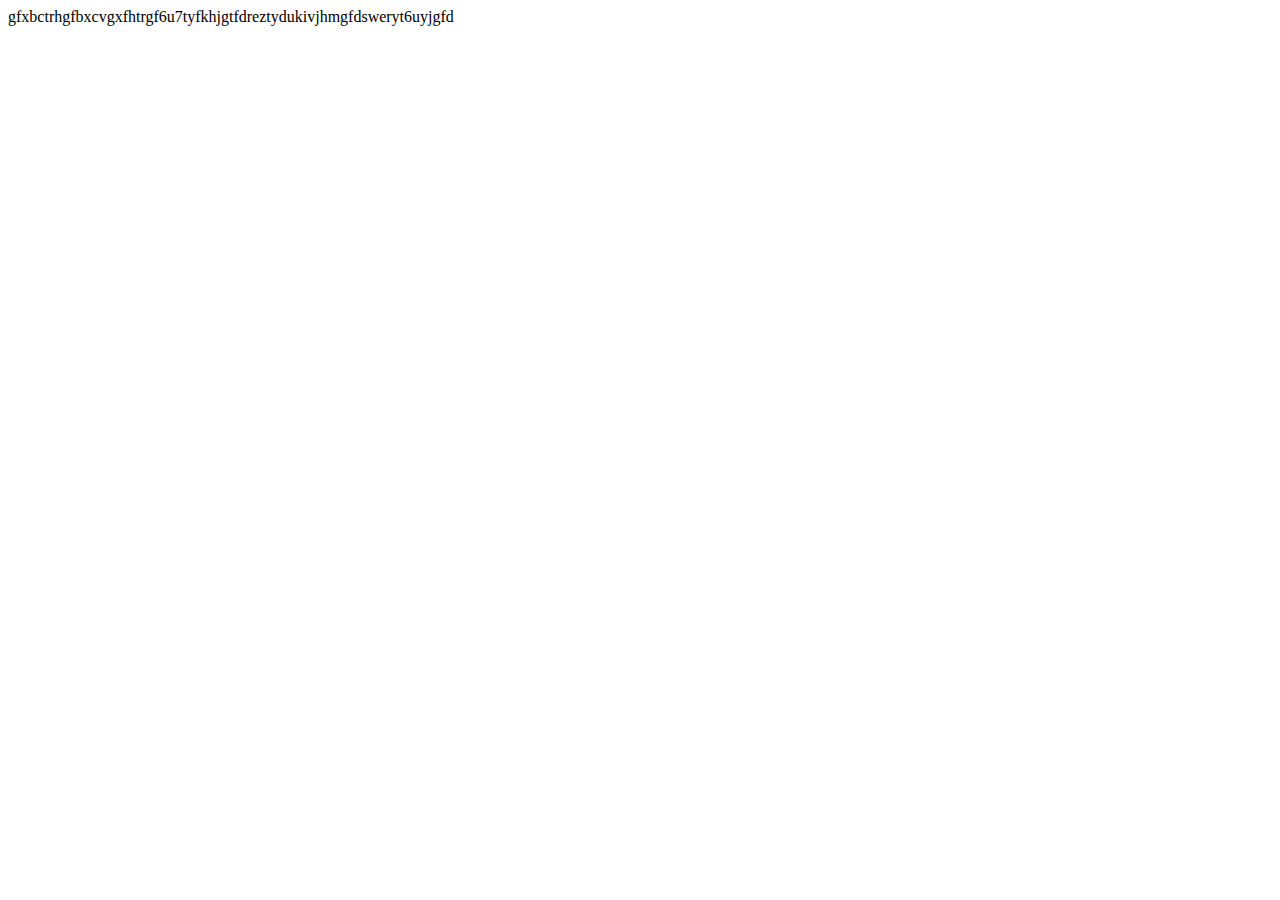
==== index.html @ d3039e69 "df" ====
<!DOCTYPE html>
<html lang="en">
<head>
    <meta charset="UTF-8">
    <meta http-equiv="X-UA-Compatible" content="IE=edge">
    <meta name="viewport" content="width=device-width, initial-scale=1.0">
    <title>Document</title>
</head>
<body>
    gfxbctrhgfbxcvgxfhtrgf6u7tyfkhjgtfdreztydukivjhmgfdsweryt6uyjgfd
</body>
</html>
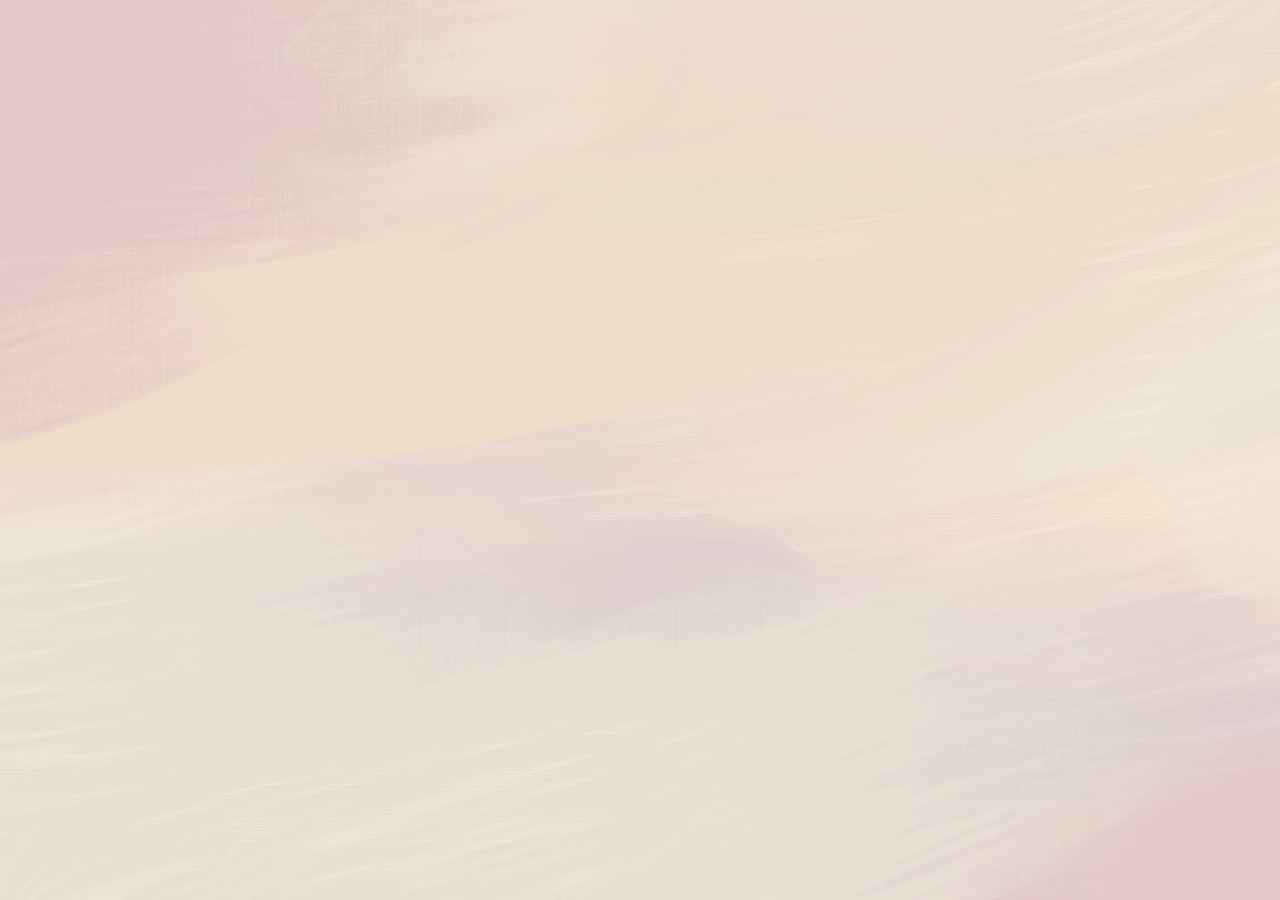
==== commit f8403947: "Achtergond" ====
--- a/index.html
+++ b/index.html
@@ -5,8 +5,32 @@
     <meta http-equiv="X-UA-Compatible" content="IE=edge">
     <meta name="viewport" content="width=device-width, initial-scale=1.0">
     <title>Document</title>
+    <link rel="stylesheet" href="styles.css">
 </head>
 <body>
-    gfxbctrhgfbxcvgxfhtrgf6u7tyfkhjgtfdreztydukivjhmgfdsweryt6uyjgfd
+    <div class="background">
+
+<div id="groteKnop">
+    
+</div>
+
+
+
+
+
+
+
+
+
+
+
+
+
+
+
+
+
+    </div>
+    
 </body>
-</html>
+</html>--- a/styles.css
+++ b/styles.css
@@ -0,0 +1,21 @@
+*{
+    margin: 0;
+    padding: 0;
+    font-family: 'Roboto', sans-serif;
+}
+
+.background{
+    width: 100%;
+    height: 100vh;
+    background-image:url(be-your-own-muse-achtergrond-02.jpg);
+    background-position: center;
+    background-size: cover;
+    padding-left: 8%;
+    padding-right: 8%;
+    box-sizing: border-box;
+
+}
+#groteKnop{
+    background-color: white;
+    color: black;
+}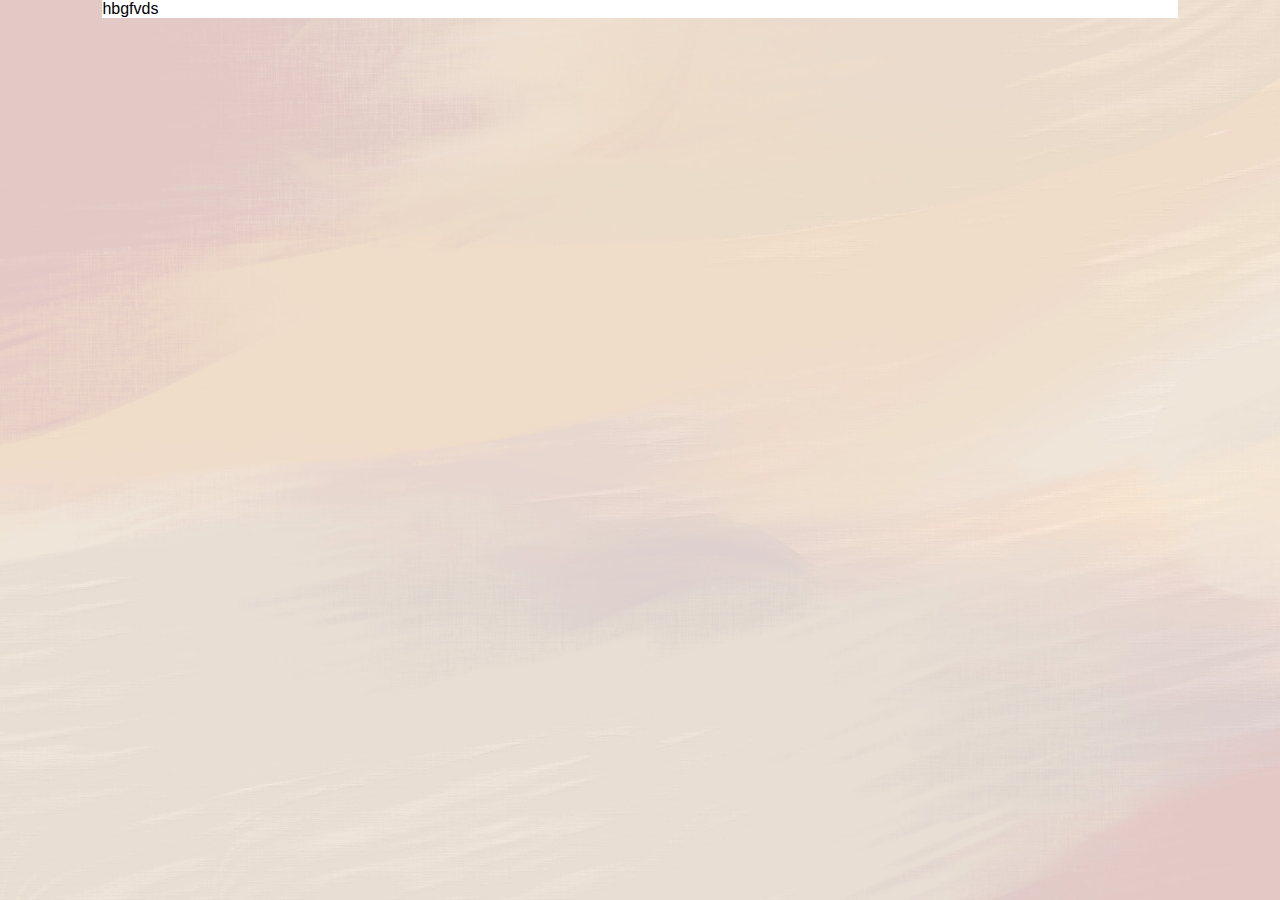
==== commit 1813f5f4: "knop test" ====
--- a/index.html
+++ b/index.html
@@ -11,7 +11,7 @@
     <div class="background">
 
 <div id="groteKnop">
-    
+hbgfvds
 </div>
 
 
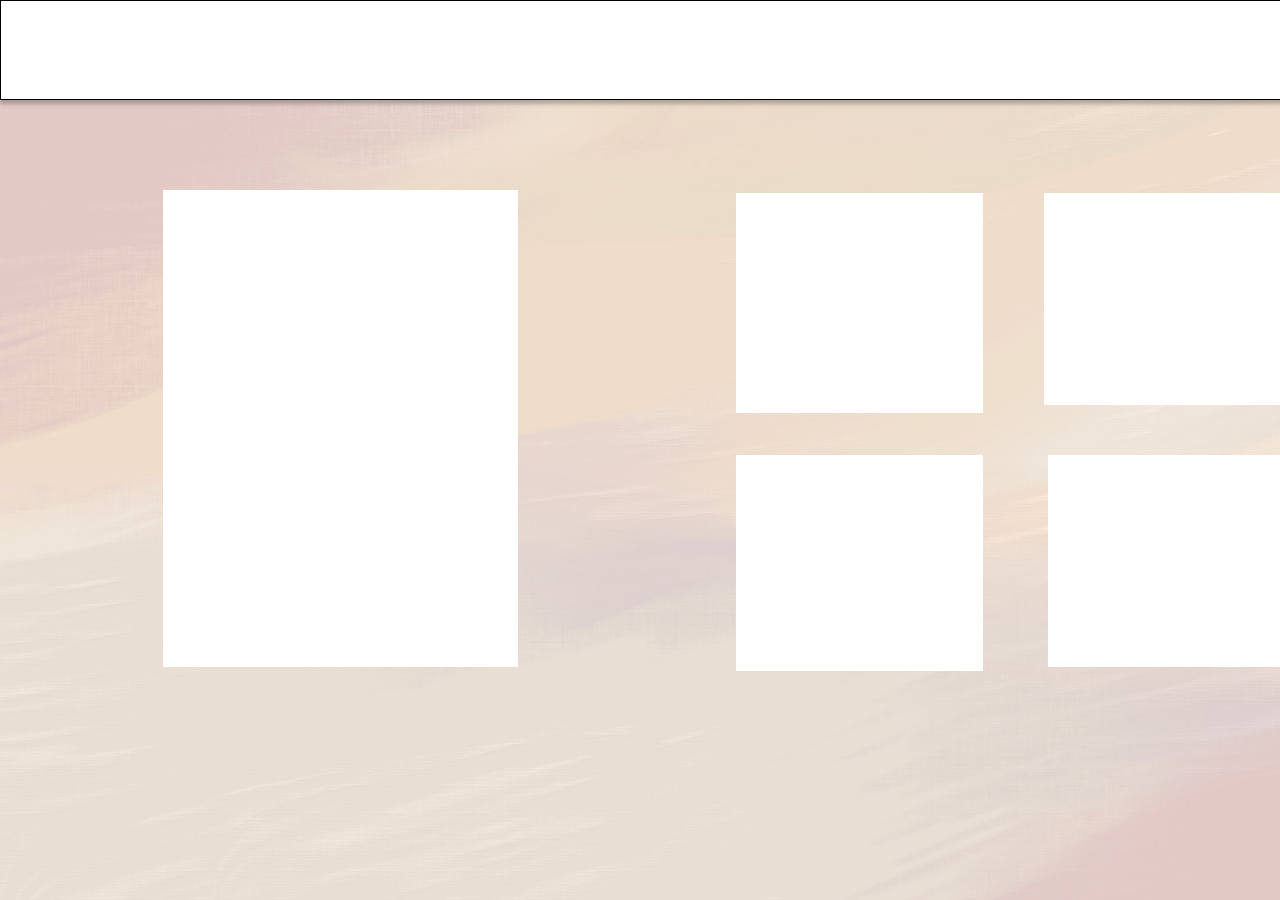
==== commit 9801a875: "home" ====
--- a/index.html
+++ b/index.html
@@ -4,28 +4,17 @@
     <meta charset="UTF-8">
     <meta http-equiv="X-UA-Compatible" content="IE=edge">
     <meta name="viewport" content="width=device-width, initial-scale=1.0">
-    <title>Document</title>
+    <title>Home</title>
     <link rel="stylesheet" href="styles.css">
 </head>
 <body>
     <div class="background">
-
-<div id="groteKnop">
-hbgfvds
-</div>
-
-
-
-
-
-
-
-
-
-
-
-
-
+<div id="balk"></div>
+<div id="groteKnop"></div>
+<div id="kleineKnop1"></div>
+<div id="kleineKnop2"></div>
+<div id="kleineKnop3"></div>
+<div id="kleineKnop4"></div>
 
 
 
--- a/styles.css
+++ b/styles.css
@@ -16,6 +16,54 @@
 
 }
 #groteKnop{
-    background-color: white;
-    color: black;
+    position: absolute;
+    width: 355px;
+    height: 477px;
+    left: 163px;
+    top: 190px;
+    
+    background: #FFFFFF;
+}
+#balk{
+box-sizing: border-box;
+position: absolute;
+width: 1535px;
+height: 100px;
+left: 0px;
+top: 0px;
+background: #FFFFFF;
+border: 1px solid #000000;
+box-shadow: 0px 4px 4px rgba(0, 0, 0, 0.25);
+}
+#kleineKnop1{
+position: absolute;
+width: 247px;
+height: 220px;
+left: 736px;
+top: 193px;
+background: #FFFFFF;
+}
+#kleineKnop2{
+position: absolute;
+width: 247px;
+height: 212px;
+left: 1044px;
+top: 193px;
+background: #FFFFFF;
+}
+#kleineKnop3{
+position: absolute;
+width: 247px;
+height: 216px;
+left: 736px;
+top: 455px;
+background: #FFFFFF;
+}
+#kleineKnop4{
+position: absolute;
+width: 243px;
+height: 212px;
+left: 1048px;
+top: 455px;
+background: #FFFFFF;
 }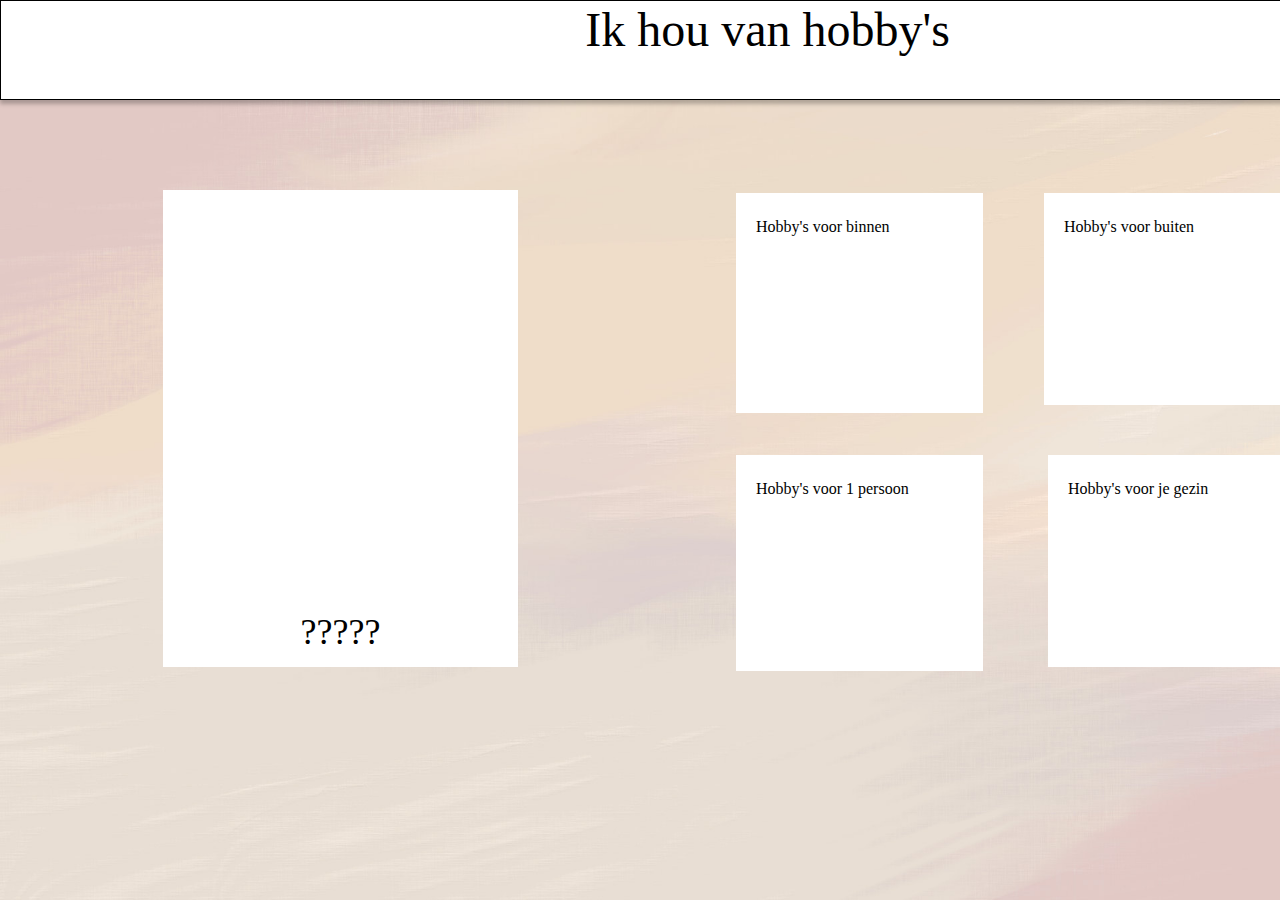
==== commit e7d5291d: "home" ====
--- a/index.html
+++ b/index.html
@@ -9,12 +9,24 @@
 </head>
 <body>
     <div class="background">
-<div id="balk"></div>
-<div id="groteKnop"></div>
-<div id="kleineKnop1"></div>
-<div id="kleineKnop2"></div>
-<div id="kleineKnop3"></div>
-<div id="kleineKnop4"></div>
+<div id="balk">
+    Ik hou van hobby's
+</div>
+<div id="groteKnop">
+    <h4>?????</h4>
+</div>
+<div id="kleineKnop1">
+    Hobby's voor binnen
+</div>
+<div id="kleineKnop2">
+    Hobby's voor buiten
+</div>
+<div id="kleineKnop3">
+    Hobby's voor 1 persoon
+</div>
+<div id="kleineKnop4">
+    Hobby's voor je gezin
+</div>
 
 
 
--- a/styles.css
+++ b/styles.css
@@ -21,8 +21,16 @@
     height: 477px;
     left: 163px;
     top: 190px;
-    
     background: #FFFFFF;
+}
+#groteKnop h4{
+    margin-top: 420px;
+    font-family: 'Inter';
+    font-style: normal;
+    font-weight: 400;
+    font-size: 36px;
+    line-height: 44px;
+    text-align: center;
 }
 #balk{
 box-sizing: border-box;
@@ -34,6 +42,12 @@
 background: #FFFFFF;
 border: 1px solid #000000;
 box-shadow: 0px 4px 4px rgba(0, 0, 0, 0.25);
+font-family: 'Inter';
+font-style: normal;
+font-weight: 400;
+font-size: 48px;
+line-height: 58px;
+text-align: center;
 }
 #kleineKnop1{
 position: absolute;
@@ -42,6 +56,11 @@
 left: 736px;
 top: 193px;
 background: #FFFFFF;
+padding-top: 25px;
+padding-left: 20px;
+box-sizing: border-box;
+font-family: 'Inter';
+font-style: normal;
 }
 #kleineKnop2{
 position: absolute;
@@ -50,6 +69,11 @@
 left: 1044px;
 top: 193px;
 background: #FFFFFF;
+padding-top: 25px;
+padding-left: 20px;
+box-sizing: border-box;
+font-family: 'Inter';
+font-style: normal;
 }
 #kleineKnop3{
 position: absolute;
@@ -58,6 +82,11 @@
 left: 736px;
 top: 455px;
 background: #FFFFFF;
+padding-top: 25px;
+padding-left: 20px;
+box-sizing: border-box;
+font-family: 'Inter';
+font-style: normal;
 }
 #kleineKnop4{
 position: absolute;
@@ -66,4 +95,9 @@
 left: 1048px;
 top: 455px;
 background: #FFFFFF;
+padding-top: 25px;
+padding-left: 20px;
+box-sizing: border-box;
+font-family: 'Inter';
+font-style: normal;
 }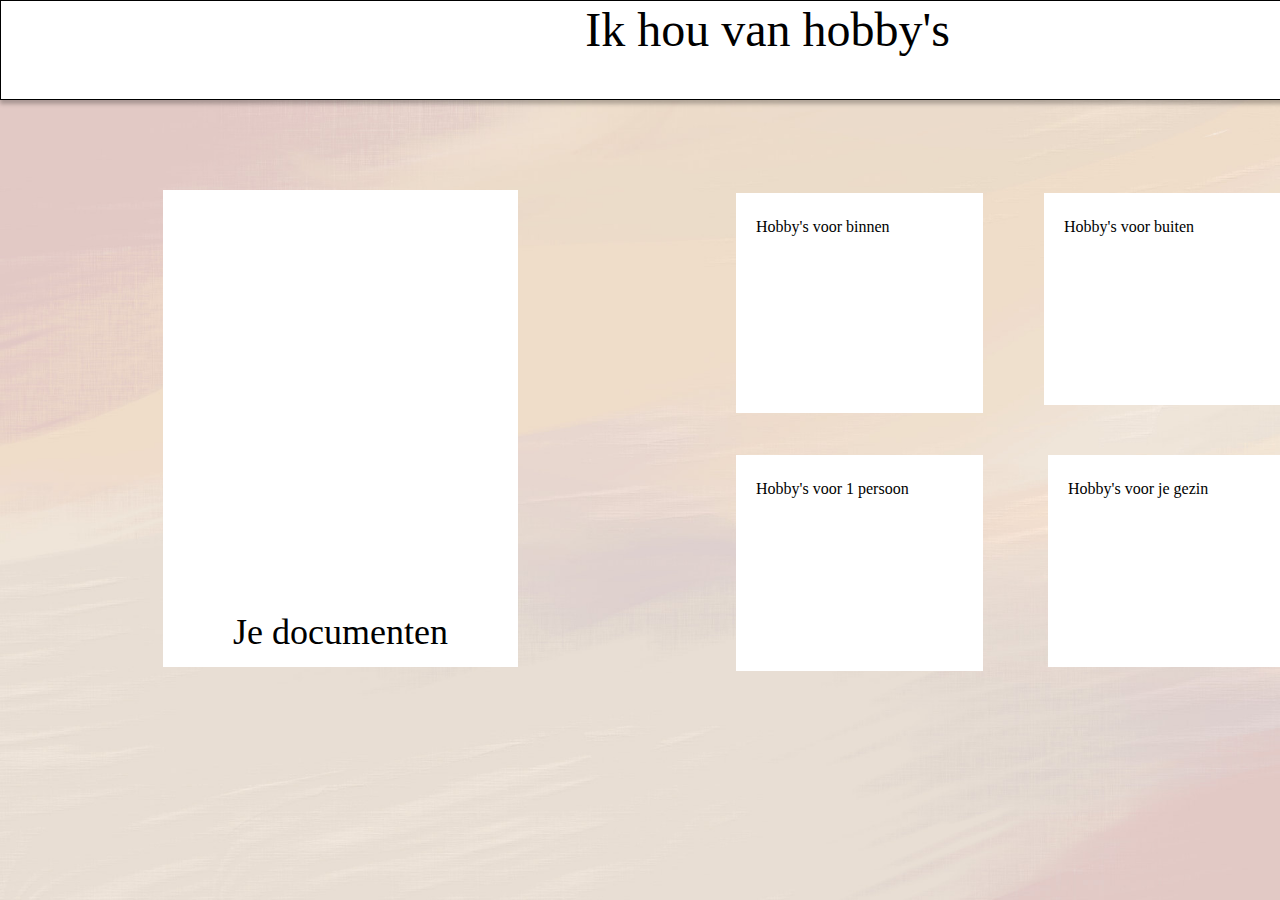
==== commit b9a0312f: "naam grote knop" ====
--- a/index.html
+++ b/index.html
@@ -12,19 +12,19 @@
 <div id="balk">
     Ik hou van hobby's
 </div>
-<div id="groteKnop">
-    <h4>?????</h4>
+<div id="groteKnop" onclick="window.location.href='./????.html'">
+    <h4>Je documenten</h4>
 </div>
-<div id="kleineKnop1">
+<div id="kleineKnop1" onclick="window.location.href='./binnen.html'">
     Hobby's voor binnen
 </div>
-<div id="kleineKnop2">
+<div id="kleineKnop2" onclick="window.location.href='./buiten.html'">
     Hobby's voor buiten
 </div>
-<div id="kleineKnop3">
+<div id="kleineKnop3" onclick="window.location.href='./persoon.html'">
     Hobby's voor 1 persoon
 </div>
-<div id="kleineKnop4">
+<div id="kleineKnop4" onclick="window.location.href='./gezin.html'">
     Hobby's voor je gezin
 </div>
 
--- a/styles.css
+++ b/styles.css
@@ -22,6 +22,10 @@
     left: 163px;
     top: 190px;
     background: #FFFFFF;
+    transition: transform 0.5s;
+}
+#groteKnop:hover{
+    transform: scale(1.1);
 }
 #groteKnop h4{
     margin-top: 420px;
@@ -61,6 +65,10 @@
 box-sizing: border-box;
 font-family: 'Inter';
 font-style: normal;
+transition: transform 0.5s;
+}
+#kleineKnop1:hover{
+    transform: scale(1.1);
 }
 #kleineKnop2{
 position: absolute;
@@ -74,6 +82,10 @@
 box-sizing: border-box;
 font-family: 'Inter';
 font-style: normal;
+transition: transform 0.5s;
+}
+#kleineKnop2:hover{
+    transform: scale(1.1);
 }
 #kleineKnop3{
 position: absolute;
@@ -87,6 +99,10 @@
 box-sizing: border-box;
 font-family: 'Inter';
 font-style: normal;
+transition: transform 0.5s;
+}
+#kleineKnop3:hover{
+    transform: scale(1.1);
 }
 #kleineKnop4{
 position: absolute;
@@ -100,4 +116,8 @@
 box-sizing: border-box;
 font-family: 'Inter';
 font-style: normal;
-}+transition: transform 0.5s;
+}
+#kleineKnop4:hover{
+    transform: scale(1.1);
+}
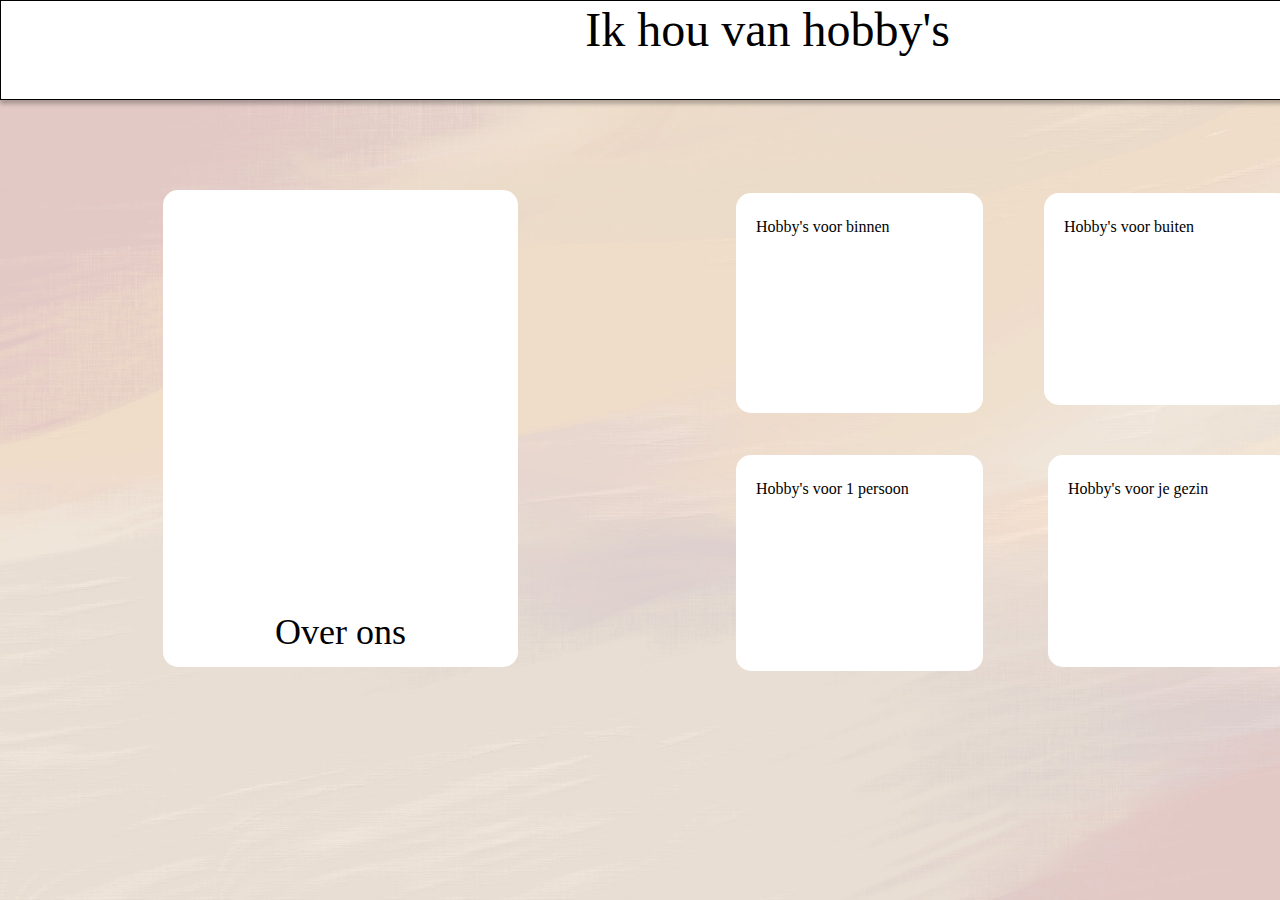
==== commit 23367f9e: "over ons toegevoegd" ====
--- a/index.html
+++ b/index.html
@@ -12,8 +12,8 @@
 <div id="balk">
     Ik hou van hobby's
 </div>
-<div id="groteKnop" onclick="window.location.href='./????.html'">
-    <h4>Je documenten</h4>
+<div id="groteKnop" onclick="window.location.href='./over ons.html'">
+    <h4>Over ons</h4>
 </div>
 <div id="kleineKnop1" onclick="window.location.href='./binnen.html'">
     Hobby's voor binnen
--- a/styles.css
+++ b/styles.css
@@ -23,6 +23,7 @@
     top: 190px;
     background: #FFFFFF;
     transition: transform 0.5s;
+    border-radius: 15px;
 }
 #groteKnop:hover{
     transform: scale(1.1);
@@ -31,93 +32,265 @@
     margin-top: 420px;
     font-family: 'Inter';
     font-style: normal;
-    font-weight: 400;
+    font-weight: 100;
     font-size: 36px;
     line-height: 44px;
     text-align: center;
 }
 #balk{
-box-sizing: border-box;
-position: absolute;
-width: 1535px;
-height: 100px;
-left: 0px;
-top: 0px;
-background: #FFFFFF;
-border: 1px solid #000000;
-box-shadow: 0px 4px 4px rgba(0, 0, 0, 0.25);
-font-family: 'Inter';
-font-style: normal;
-font-weight: 400;
-font-size: 48px;
-line-height: 58px;
-text-align: center;
+    box-sizing: border-box;
+    position: absolute;
+    width: 1535px;
+    height: 100px;
+    left: 0px;
+    top: 0px;
+    background: #FFFFFF;
+    border: 1px solid #000000;
+    box-shadow: 0px 4px 4px rgba(0, 0, 0, 0.25);
+    font-family: 'Inter';
+    font-style: normal;
+    font-weight: 400;
+    font-size: 48px;
+    line-height: 58px;
+    text-align: center;
 }
 #kleineKnop1{
-position: absolute;
-width: 247px;
-height: 220px;
-left: 736px;
-top: 193px;
-background: #FFFFFF;
-padding-top: 25px;
-padding-left: 20px;
-box-sizing: border-box;
-font-family: 'Inter';
-font-style: normal;
-transition: transform 0.5s;
+    position: absolute;
+    width: 247px;
+    height: 220px;
+    left: 736px;
+    top: 193px;
+    background: #FFFFFF;
+    padding-top: 25px;
+    padding-left: 20px;
+    box-sizing: border-box;
+    font-family: 'Inter';
+    font-style: normal;
+    transition: transform 0.5s;
+    border-radius: 15px;
 }
 #kleineKnop1:hover{
     transform: scale(1.1);
 }
 #kleineKnop2{
-position: absolute;
-width: 247px;
-height: 212px;
-left: 1044px;
-top: 193px;
-background: #FFFFFF;
-padding-top: 25px;
-padding-left: 20px;
-box-sizing: border-box;
-font-family: 'Inter';
-font-style: normal;
-transition: transform 0.5s;
+    position: absolute;
+    width: 247px;
+    height: 212px;
+    left: 1044px;
+    top: 193px;
+    background: #FFFFFF;
+    padding-top: 25px;
+    padding-left: 20px;
+    box-sizing: border-box;
+    font-family: 'Inter';
+    font-style: normal;
+    transition: transform 0.5s;
+    border-radius: 15px;
 }
 #kleineKnop2:hover{
     transform: scale(1.1);
 }
 #kleineKnop3{
-position: absolute;
-width: 247px;
-height: 216px;
-left: 736px;
-top: 455px;
-background: #FFFFFF;
-padding-top: 25px;
-padding-left: 20px;
-box-sizing: border-box;
-font-family: 'Inter';
-font-style: normal;
-transition: transform 0.5s;
+    position: absolute;
+    width: 247px;
+    height: 216px;
+    left: 736px;
+    top: 455px;
+    background: #FFFFFF;
+    padding-top: 25px;
+    padding-left: 20px;
+    box-sizing: border-box;
+    font-family: 'Inter';
+    font-style: normal;
+    transition: transform 0.5s;
+    border-radius: 15px;
 }
 #kleineKnop3:hover{
     transform: scale(1.1);
 }
 #kleineKnop4{
-position: absolute;
-width: 243px;
-height: 212px;
-left: 1048px;
-top: 455px;
-background: #FFFFFF;
-padding-top: 25px;
-padding-left: 20px;
-box-sizing: border-box;
-font-family: 'Inter';
-font-style: normal;
-transition: transform 0.5s;
+    position: absolute;
+    width: 243px;
+    height: 212px;
+    left: 1048px;
+    top: 455px;
+    background: #FFFFFF;
+    padding-top: 25px;
+    padding-left: 20px;
+    box-sizing: border-box;
+    font-family: 'Inter';
+    font-style: normal;
+    transition: transform 0.5s;
+    border-radius: 15px;
 }
 #kleineKnop4:hover{
     transform: scale(1.1);
 }
+#navbar1{
+    position: absolute;
+    width: 177px;
+    height: 52px;
+    left: 181px;
+    top: 63px;
+    font-size: 24px;
+    line-height: 29px;
+    color: #000000;
+    text-decoration: none;
+}
+#navbar2{
+    position: absolute;
+    width: 177px;
+    height: 52px;
+    left: 349px;
+    top: 63px;
+    font-size: 24px;
+    line-height: 29px;
+    color: #000000;
+    text-decoration: none;
+}
+#navbar3{
+    position: absolute;
+    width: 177px;
+    height: 52px;
+    left: 550px;
+    top: 63px;
+    font-size: 24px;
+    line-height: 29px;
+    color: #000000;
+    text-decoration: none;
+}
+#navbar4{
+    position: absolute;
+    width: 177px;
+    height: 52px;
+    left: 745px;
+    top: 63px;
+    font-size: 24px;
+    line-height: 29px;
+    color: #000000;
+    text-decoration: none; 
+}
+#navbar5{
+    position: absolute;
+    width: 177px;
+    height: 52px;
+    left: 929px;
+    top: 63px;
+    font-size: 24px;
+    line-height: 29px;
+    color: #000000;
+    text-decoration: none;
+}
+#navbar6{
+        position: absolute;
+        width: 177px;
+        height: 52px;
+        left: 1100px;
+        top: 63px;
+        font-size: 24px;
+        line-height: 29px;
+        color: #000000;
+        text-decoration: none;
+}
+#foto1{
+    padding-top: 120px;
+    margin-left: -100px;
+}
+
+
+.gay {
+    margin: 100px;
+    height: 200vh;
+    font-family: sans-serif;
+}
+
+
+#foto2{
+    padding-top: 0px;
+    margin-left: 405px;
+}
+#foto3{
+    margin-top: -610px;
+    margin-left: 950px;
+}
+#foto4{
+    padding-top: 0px;
+    margin-left: 385px;
+}
+#tekst1{
+    padding-top: 0px;
+    margin-left: -100px;
+    inline-size: 500px;
+}
+#tekst2{
+    margin-top: -260px;
+    margin-left: 900px;
+    inline-size: 500px;
+}
+#tekst3{
+    margin-top: -580px;
+    margin-left: 400px;
+    inline-size: 500px;
+}
+
+
+
+
+
+
+
+
+
+
+
+
+
+
+
+
+
+<<<<<<< Updated upstream
+
+.bubbles img {
+    width: 50px;
+animation: bubbles 7s linear infinite;
+}
+
+.bubbles {
+    width: 100%;
+    display: flex;
+    align-items: center;
+    justify-content: space-around;
+    position: absolute;
+    bottom: 0;
+}
+
+@keyframes bubbles {
+
+
+
+    0% {
+        transform: translateY(0);
+        opacity: 0;
+    }
+
+
+    50% {
+        opacity: 1;
+    }
+
+    70% {
+        opacity: 1;
+
+    }
+
+
+
+    100% {
+        transform: translateY(-80vh);
+        opacity: 0;
+    }
+}
+=======
+
+>>>>>>> Stashed changes
